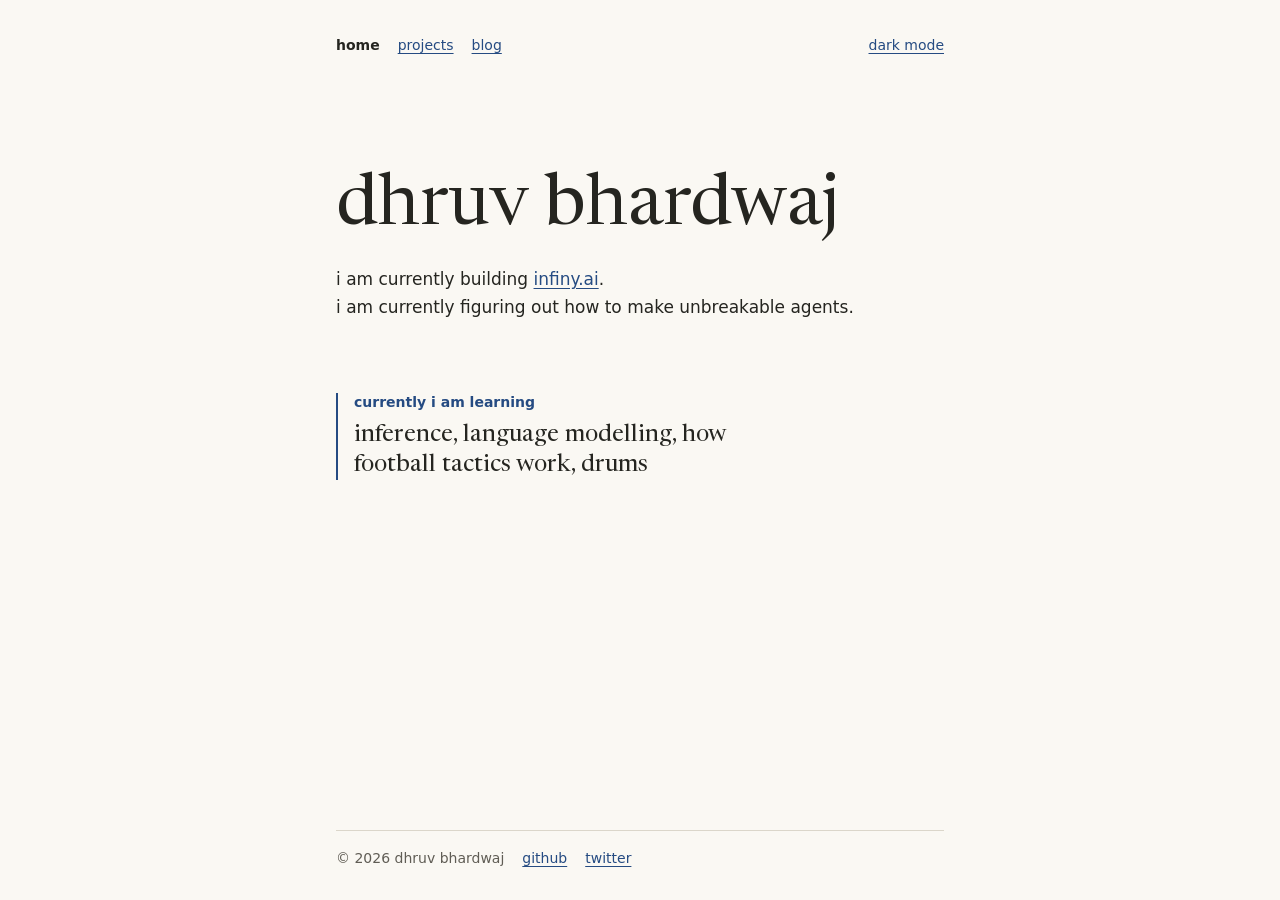
==== index.html @ 2b7b8c82 "Add personal website" ====
<!doctype html>
<html lang="en">
<head>
  <meta charset="utf-8">
  <meta name="viewport" content="width=device-width, initial-scale=1">
  <meta name="description" content="Dhruv Bhardwaj is building Infiny and figuring out how to make unbreakable agents.">
  <title>dhruv bhardwaj</title>
  <link rel="icon" href="data:,">
  <script src="theme.js"></script>
  <link rel="stylesheet" href="style.css">
</head>
<body>
  <header>
    <nav aria-label="Main navigation">
      <a href="index.html" aria-current="page">home</a>
      <a href="projects.html">projects</a>
      <a href="blog.html">blog</a>
    </nav>
    <button id="theme-toggle" type="button" hidden>dark mode</button>
  </header>

  <main>
    <h1>dhruv bhardwaj</h1>
    <p>i am currently building <a href="https://infiny.ai">infiny.ai</a>.<br>
      i am currently figuring out how to make unbreakable agents.</p>

    <section class="learning-note" aria-labelledby="learning-note-title">
      <h2 id="learning-note-title">currently i am learning</h2>
      <p>inference, language modelling, how football tactics work, drums</p>
    </section>
  </main>

  <footer>
    <span>© 2026 dhruv bhardwaj</span>
    <a href="https://github.com/dhruvbhrdwj">github</a>
    <a href="https://x.com/_DhruvBhardwaj_">twitter</a>
  </footer>
</body>
</html>
---- style.css ----
@font-face {
  font-family: "Newsreader Display";
  src: url("fonts/newsreader-latin.woff2") format("woff2");
  font-display: swap;
}

:root {
  color-scheme: light;
  --paper: #faf8f3;
  --ink: #252520;
  --muted: #605d55;
  --link: #254b82;
  --rule: #dbd6ca;
  --display-font: "Newsreader Display", Georgia, serif;
}

@media (prefers-color-scheme: dark) {
  :root:not([data-theme]) {
    color-scheme: dark;
    --paper: #1c1d1b;
    --ink: #f0ece2;
    --muted: #b9b5a9;
    --link: #acc6ed;
    --rule: #41423d;
  }
}

:root[data-theme="dark"] {
  color-scheme: dark;
  --paper: #1c1d1b;
  --ink: #f0ece2;
  --muted: #b9b5a9;
  --link: #acc6ed;
  --rule: #41423d;
}

html {
  background: var(--paper);
  color: var(--ink);
}

body {
  box-sizing: border-box;
  display: flex;
  flex-direction: column;
  max-width: 42rem;
  min-height: 100vh;
  min-height: 100svh;
  margin: 0 auto;
  padding: 1.75rem clamp(1.25rem, 5vw, 2rem) 1.5rem;
  font: 1.0625rem/1.65 system-ui, sans-serif;
}

header, nav, footer {
  display: flex;
  flex-wrap: wrap;
  align-items: center;
  gap: 0.25rem 1.125rem;
  font-size: 0.875rem;
}

header {
  justify-content: space-between;
}

header a, header button, footer a {
  display: inline-block;
  padding-block: 0.375rem;
}

a, button {
  color: var(--link);
  text-underline-offset: 0.2em;
}

nav [aria-current="page"] {
  color: var(--ink);
  font-weight: bold;
  text-decoration: none;
}

button {
  border: 0;
  padding-inline: 0;
  background: transparent;
  font: inherit;
  text-decoration: underline;
  cursor: pointer;
}

button[hidden] {
  display: none;
}

main {
  flex: 1;
  padding-block: clamp(3.5rem, 12vh, 7rem);
}

h1 {
  margin: 0;
  font: 400 clamp(2.5rem, 8vw, 4.5rem)/1.02 var(--display-font);
}

p {
  margin: 1.25rem 0 0;
}

.learning-note {
  max-width: 28rem;
  margin-top: clamp(2.5rem, 7vw, 4.5rem);
  padding-left: 1rem;
  border-left: 2px solid var(--link);
}

.learning-note h2 {
  margin: 0;
  color: var(--link);
  font: 600 0.875rem/1.4 system-ui, sans-serif;
}

.learning-note p {
  margin-top: 0.5rem;
  font: 400 1.5rem/1.25 var(--display-font);
}

footer {
  padding-top: 0.625rem;
  border-top: 1px solid var(--rule);
  color: var(--muted);
}
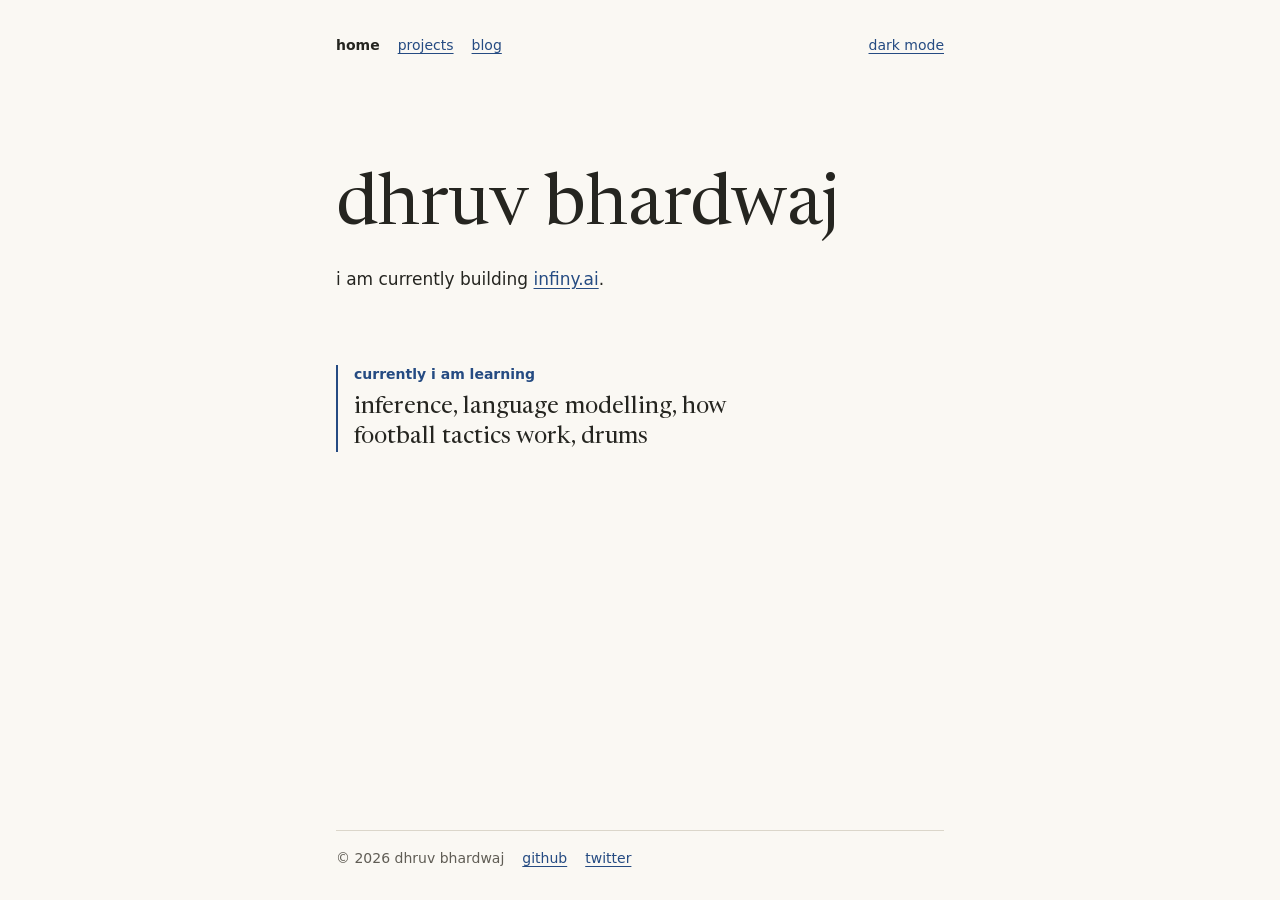
==== commit 40a15dd3: "Remove unbreakable agents line from homepage" ====
--- a/index.html
+++ b/index.html
@@ -21,8 +21,7 @@
 
   <main>
     <h1>dhruv bhardwaj</h1>
-    <p>i am currently building <a href="https://infiny.ai">infiny.ai</a>.<br>
-      i am currently figuring out how to make unbreakable agents.</p>
+    <p>i am currently building <a href="https://infiny.ai">infiny.ai</a>.</p>
 
     <section class="learning-note" aria-labelledby="learning-note-title">
       <h2 id="learning-note-title">currently i am learning</h2>
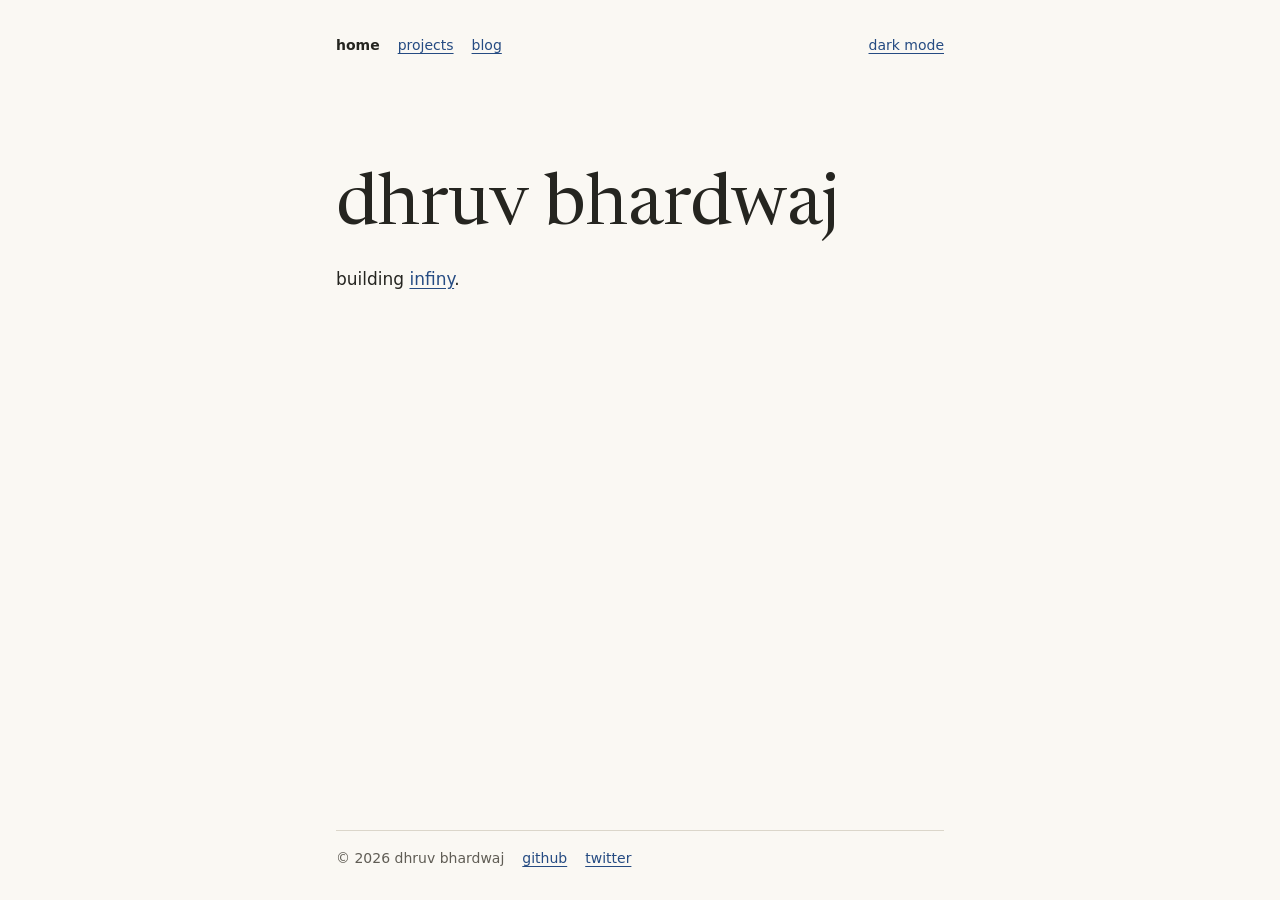
==== commit ebb51f8e: "Simplify homepage intro" ====
--- a/index.html
+++ b/index.html
@@ -21,12 +21,7 @@
 
   <main>
     <h1>dhruv bhardwaj</h1>
-    <p>i am currently building <a href="https://infiny.ai">infiny.ai</a>.</p>
-
-    <section class="learning-note" aria-labelledby="learning-note-title">
-      <h2 id="learning-note-title">currently i am learning</h2>
-      <p>inference, language modelling, how football tactics work, drums</p>
-    </section>
+    <p>building <a href="https://infiny.ai">infiny</a>.</p>
   </main>
 
   <footer>
--- a/style.css
+++ b/style.css
@@ -106,24 +106,6 @@
   margin: 1.25rem 0 0;
 }
 
-.learning-note {
-  max-width: 28rem;
-  margin-top: clamp(2.5rem, 7vw, 4.5rem);
-  padding-left: 1rem;
-  border-left: 2px solid var(--link);
-}
-
-.learning-note h2 {
-  margin: 0;
-  color: var(--link);
-  font: 600 0.875rem/1.4 system-ui, sans-serif;
-}
-
-.learning-note p {
-  margin-top: 0.5rem;
-  font: 400 1.5rem/1.25 var(--display-font);
-}
-
 footer {
   padding-top: 0.625rem;
   border-top: 1px solid var(--rule);
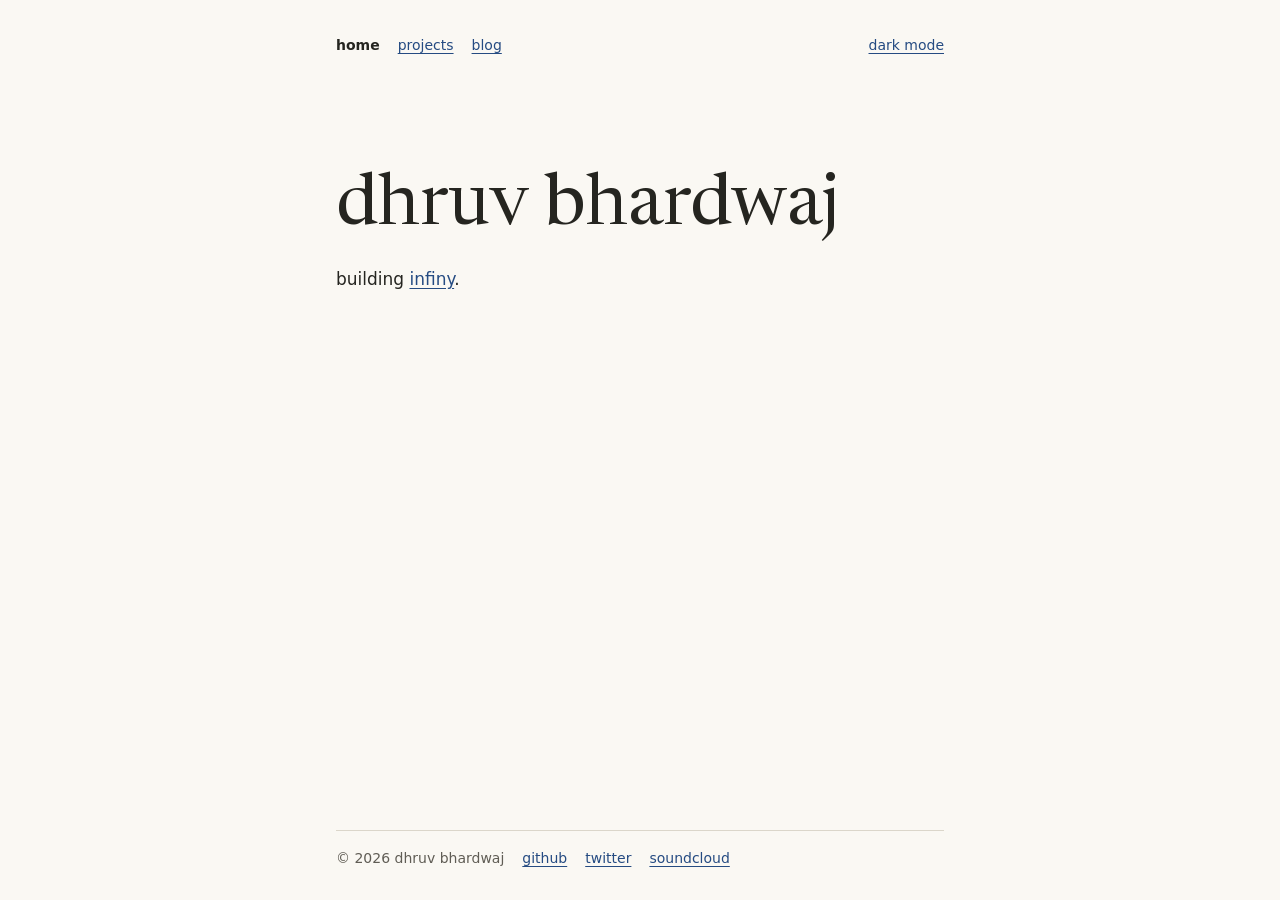
==== commit 82d4caf3: "Add SoundCloud link to site footer" ====
--- a/index.html
+++ b/index.html
@@ -28,6 +28,7 @@
     <span>© 2026 dhruv bhardwaj</span>
     <a href="https://github.com/dhruvbhrdwj">github</a>
     <a href="https://x.com/_DhruvBhardwaj_">twitter</a>
+    <a href="https://on.soundcloud.com/5lHmh4T0WSUriXFl4X">soundcloud</a>
   </footer>
 </body>
 </html>
